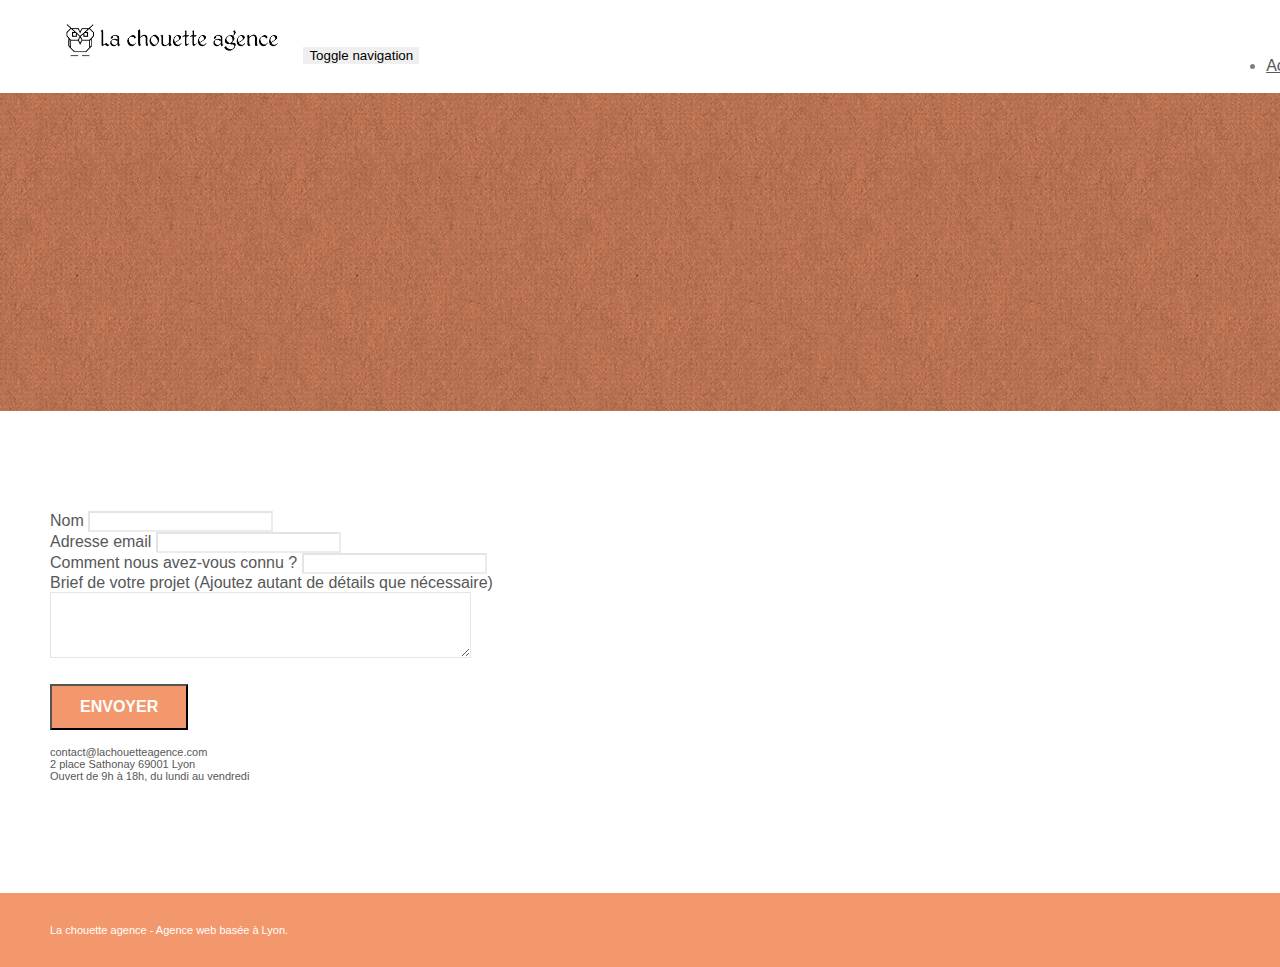
==== page2.html @ d72eb4cc "premier commit" ====
<!doctype html>
<html lang="Default">
<head>
    <meta charset="utf-8">
    <meta name="keywords" content="">
    <meta name="description" content="">
    <meta name="viewport" content="width=device-width, initial-scale=1.0, viewport-fit=cover">
    <link rel="shortcut icon" type="image/png" href="favicon.jpg">
    
	<link rel="stylesheet" type="text/css" href="./css/bootstrap.min.css">
	<link rel="stylesheet" type="text/css" href="style.css">
	<link rel="stylesheet" type="text/css" href="./css/font-awesome.min.css">
	<link rel="stylesheet" type="text/css" href="./css/et-line.min.css">
	
    
	<script src="./js/jquery-2.1.0.min.js"></script>
	<script src="./js/bootstrap.min.js"></script>
	<script src="./js/blocs.min.js"></script>
	<script src="./js/jqBootstrapValidation.js"></script>
	<script src="./js/formHandler.js"></script>
    <title>page2</title>

    
<!-- Analytics -->
 
<!-- Analytics END -->
    
</head>
<body>
<!-- Principal conteneur -->
<div class="page-container">
    
<!-- bloc-0 -->
<div class="bloc bgc-white l-bloc " id="bloc-0">
	<div class="container bloc-sm">
		<nav class="navbar row">
			<div class="navbar-header">
				<a class="navbar-brand" href="index.html"><img src="img/la-chouette-agence.png" alt="atlanta web design logo" height="40" /></a>
				<button id="nav-toggle" type="button" class="ui-navbar-toggle navbar-toggle" data-toggle="collapse" data-target=".navbar-1">
					<span class="sr-only">Toggle navigation</span><span class="icon-bar"></span><span class="icon-bar"></span><span class="icon-bar"></span>
				</button>
			</div>
			<div class="collapse navbar-collapse navbar-1 special-dropdown-nav">
				<ul class="site-navigation nav navbar-nav">
					<li>
						<a href="index.html">Accueil</a>
					</li>
					<li>
					</li>
					<li>
						<a href="page2.html">page2 &gt;</a>
					</li>
				</ul>
			</div>
		</nav>
	</div>
</div>
<!-- bloc-0 END -->

<!-- bloc-6 -->
<div class="bloc bg-dots-bg bg-repeat bgc-atomic-tangerine d-bloc bloc-bg-texture texture-paper" id="bloc-6">
	<div class="container bloc-lg">
		<div class="row">
			<div class="col-sm-12">
				<h1 class="text-center hero-bloc-text tc-white">
					Parlons web design !
				</h1>
				<p class="text-center mg-lg tc-white tight-width-whitespace">
					Nous sommes ravis que vous souhaitiez collaborer avec notre agence.<br>
					Parlez-nous de votre projet en complétant le formulaire ci-dessous.
				</p>
			</div>
		</div>
	</div>
</div>
<!-- bloc-6 END -->

<!-- bloc-7 -->
<div class="bloc bgc-white l-bloc" id="bloc-7">
	<div class="container bloc-lg">
		<div class="row">
			<div class="col-sm-6">
				<form id="form_1" novalidate success-msg="Your message has been sent." fail-msg="Sorry it seems that our mail server is not responding, Sorry for the inconvenience!">
					<div class="form-group">
						<label>
							Nom
						</label>
						<input id="name" class="form-control" required />
					</div>
					<div class="form-group">
						<label>
							Adresse email
						</label>
						<input id="email" class="form-control" type="email" required />
					</div>
					<div class="form-group">
						<label>
							Comment nous avez-vous connu ?
						</label>
						<input class="form-control" type="email" required id="input_504" />
					</div>
					<div class="form-group">
						<label>
							Brief de votre projet (Ajoutez autant de détails que nécessaire)<br>
						</label><textarea id="message" class="form-control" rows="4" cols="50" required></textarea>
					</div> 
					<button class="bloc-button btn btn-lg btn-block cta-hero btn-atomic-tangerine" type="submit">
						Envoyer
					</button>
				</form>
			</div>
			<div class="col-sm-6">
				<p>
					contact@lachouetteagence.com<br>2 place Sathonay 69001 Lyon<br>Ouvert de 9h à 18h, du lundi au vendredi<br>
				</p>
			</div>
		</div>
	</div>
</div>
<!-- bloc-7 END -->

<!-- ScrollToTop Button -->
<a class="bloc-button btn btn-d scrollToTop" onclick="scrollToTarget('1')"><span class="fa fa-chevron-up"></span></a>
<!-- ScrollToTop Button END-->


<!-- Footer - bloc-8 -->
<div class="bloc bgc-atomic-tangerine d-bloc" id="bloc-8">
	<div class="container bloc-sm">
		<div class="row">
			<div class="col-sm-12">
				<p class="text-center white">
					La chouette agence - Agence web basée à Lyon.<br>
				</p>
				<div class="row row-no-gutters social">
					<div class="col-sm-3">
						<div class="text-center">
							<a class="social" href="index.html"><span class="fa fa-twitter icon-md"></span></a>
						</div>
					</div>
					<div class="col-sm-3">
						<div class="text-center">
							<a class="social" href="index.html"><span class="fa fa-facebook icon-md"></span></a>
						</div>
					</div>
					<div class="col-sm-3">
						<div class="text-center">
							<a class="social" href="index.html"><span class="fa fa-dribbble icon-md"></span></a>
						</div>
					</div>
					<div class="col-sm-3">
						<div class="text-center">
							<a class="social" href="index.html"><span class="fa fa-instagram icon-md"></span></a>
						</div>
					</div>
				</div>
			</div>
		</div>
	</div>
</div>
<!-- Footer - bloc-8 END -->

</div>
<!-- Principal conteneur END -->
    

</body>
</html>
---- style.css ----
body {
    margin: 0;
    padding: 0;
    background: #FFF;
    overflow-x: hidden;
    -webkit-font-smoothing: antialiased;
    -moz-osx-font-smoothing: grayscale;
}

a,
button {
    transition: all .3s ease-in-out;
    outline: none!important;
}

a:hover {
    text-decoration: none;
    cursor: pointer;
}

#page-loading-blocs-notifaction {
    position: fixed;
    top: 0;
    bottom: 0;
    width: 100%;
    z-index: 100000;
    background: #FFFFFF url("img/pageload-spinner.gif") no-repeat center center;
}

.bloc {
    width: 100%;
    clear: both;
    background: 50% 50% no-repeat;
    padding: 0 50px;
    -webkit-background-size: cover;
    -moz-background-size: cover;
    -o-background-size: cover;
    background-size: cover;
    position: relative;
}

.bloc .container {
    padding-left: 0;
    padding-right: 0;
}

.bloc-lg {
    padding: 100px 50px;
}

.bloc-md {
    padding: 50px;
}

.bloc-sm {
    padding: 20px 50px;
}

.bg-center,
.bg-l-edge,
.bg-r-edge,
.bg-t-edge,
.bg-b-edge,
.bg-tl-edge,
.bg-bl-edge,
.bg-tr-edge,
.bg-br-edge,
.bg-repeat {
    -webkit-background-size: auto!important;
    -moz-background-size: auto!important;
    -o-background-size: auto!important;
    background-size: auto!important;
}

.bg-repeat {
    background: repeat;
}

.bg-t-edge {
    background: top no-repeat;
}

.bloc-bg-texture::before {
    content: "";
    background-size: 2px 2px;
    position: absolute;
    top: 0;
    bottom: 0;
    left: 0;
    right: 0;
}

.texture-paper::before {
    background: url("img/texture-paper.png");
    background-size: 280px 280px;
}

.b-parallax {
    background-attachment: fixed;
}

.d-bloc {
    color: rgba(255, 255, 255, .7);
}

.d-bloc button:hover {
    color: rgba(255, 255, 255, .9);
}

.d-bloc .icon-round,
.d-bloc .icon-square,
.d-bloc .icon-rounded,
.d-bloc .icon-semi-rounded-a,
.d-bloc .icon-semi-rounded-b {
    border-color: rgba(255, 255, 255, .9);
}

.d-bloc .divider-h span {
    border-color: rgba(255, 255, 255, .2);
}

.d-bloc .a-btn,
.d-bloc .navbar a,
.d-bloc .navbar-brand,
.d-bloc a .icon-sm,
.d-bloc a .icon-md,
.d-bloc a .icon-lg,
.d-bloc a .icon-xl,
.d-bloc h1 a,
.d-bloc h2 a,
.d-bloc h3 a,
.d-bloc h4 a,
.d-bloc h5 a,
.d-bloc h6 a,
.d-bloc p a {
    color: rgba(255, 255, 255, .6);
}

.d-bloc .a-btn:hover,
.d-bloc .navbar a:hover,
.d-bloc .navbar-brand:hover,
.d-bloc a:hover .icon-sm,
.d-bloc a:hover .icon-md,
.d-bloc a:hover .icon-lg,
.d-bloc a:hover .icon-xl,
.d-bloc h1 a:hover,
.d-bloc h2 a:hover,
.d-bloc h3 a:hover,
.d-bloc h4 a:hover,
.d-bloc h5 a:hover,
.d-bloc h6 a:hover,
.d-bloc p a:hover {
    color: rgba(255, 255, 255, 1);
}

.d-bloc .navbar-toggle .icon-bar {
    background: rgba(255, 255, 255, 1);
}

.d-bloc .btn-wire,
.d-bloc .btn-wire:hover {
    color: rgba(255, 255, 255, 1);
    border-color: rgba(255, 255, 255, 1);
}

.d-bloc .panel {
    color: rgba(0, 0, 0, .5);
}

.d-bloc .panel button:hover {
    color: rgba(0, 0, 0, .7);
}

.d-bloc .panel icon {
    border-color: rgba(0, 0, 0, .7);
}

.d-bloc .panel .divider-h span {
    border-color: rgba(0, 0, 0, .1);
}

.d-bloc .panel .a-btn {
    color: rgba(0, 0, 0, .6);
}

.d-bloc .panel .a-btn:hover {
    color: rgba(0, 0, 0, 1);
}

.d-bloc .panel .btn-wire,
.d-bloc .panel .btn-wire:hover {
    color: rgba(0, 0, 0, .7);
    border-color: rgba(0, 0, 0, .3);
}

.d-bloc .panel,
.l-bloc {
    color: rgba(0, 0, 0, .5);
}

.d-bloc .panel button:hover,
.l-bloc button:hover {
    color: rgba(0, 0, 0, .7);
}

.l-bloc .icon-round,
.l-bloc .icon-square,
.l-bloc .icon-rounded,
.l-bloc .icon-semi-rounded-a,
.l-bloc .icon-semi-rounded-b {
    border-color: rgba(0, 0, 0, .7);
}

.d-bloc .panel .divider-h span,
.l-bloc .divider-h span {
    border-color: rgba(0, 0, 0, .1);
}

.d-bloc .panel .a-btn,
.l-bloc .a-btn,
.l-bloc .navbar a,
.l-bloc .navbar-brand,
.l-bloc a .icon-sm,
.l-bloc a .icon-md,
.l-bloc a .icon-lg,
.l-bloc a .icon-xl,
.l-bloc h1 a,
.l-bloc h2 a,
.l-bloc h3 a,
.l-bloc h4 a,
.l-bloc h5 a,
.l-bloc h6 a,
.l-bloc p a {
    color: rgba(0, 0, 0, .6);
}

.d-bloc .panel .a-btn:hover,
.l-bloc .a-btn:hover,
.l-bloc .navbar a:hover,
.l-bloc .navbar-brand:hover,
.l-bloc a:hover .icon-sm,
.l-bloc a:hover .icon-md,
.l-bloc a:hover .icon-lg,
.l-bloc a:hover .icon-xl,
.l-bloc h1 a:hover,
.l-bloc h2 a:hover,
.l-bloc h3 a:hover,
.l-bloc h4 a:hover,
.l-bloc h5 a:hover,
.l-bloc h6 a:hover,
.l-bloc p a:hover {
    color: rgba(0, 0, 0, 1);
}

.l-bloc .navbar-toggle .icon-bar {
    color: rgba(0, 0, 0, .6);
}

.d-bloc .panel .btn-wire,
.d-bloc .panel .btn-wire:hover,
.l-bloc .btn-wire,
.l-bloc .btn-wire:hover {
    color: rgba(0, 0, 0, .7);
    border-color: rgba(0, 0, 0, .3);
}

.voffset {
    margin-top: 30px;
}

.voffset-lg {
    margin-top: 80px;
}

.row-no-gutters {
    margin-right: 0;
    margin-left: 0;
}

.row.row-no-gutters > [class^="col-"],
.row.row-no-gutters > [class*=" col-"] {
    padding-right: 0;
    padding-left: 0;
}

#bloc-1-hero h1 {
    font-size: 32px;
}

.navbar {
    margin-bottom: 0;
    z-index: 1;
}

.navbar-brand {
    height: auto;
    padding: 3px 15px;
    font-size: 25px;
    font-weight: normal;
    font-weight: 600;
    line-height: 44px;
}

.navbar-brand img {
    max-height: 200px;
    margin: 0 5px 0 0;
    display: inline;
}

.navbar-brand img[src$=svg] {
    min-width: 100px;
}

.nav-center .navbar-brand img {
    margin: 0;
}

.navbar .nav {
    padding-top: 2px;
    margin-right: -16px;
    float: right;
    z-index: 1;
}

.nav > li {
    float: left;
    margin-top: 4px;
    font-size: 16px;
}

.navbar-nav .open .dropdown-menu > li > a {
    text-align: inherit;
}

.nav > li a:hover,
.nav > li a:focus {
    background: transparent;
}

.navbar-toggle {
    margin: 10px 10px 0 0;
    border: 0px;
}

.navbar-toggle:hover {
    background: transparent!important;
}

.navbar-toggle .icon-bar {
    background-color: rgba(0, 0, 0, .5);
    width: 26px;
}

.nav-invert .navbar .nav {
    float: left;
}

.nav-invert .navbar-header,
.nav-invert .navbar-brand {
    float: right;
    position: relative;
    z-index: 2;
}

@media (min-width: 768px) {
    .site-navigation {
        position: absolute;
        top: 50%;
        right: 20px;
        transform: translate(0, -50%);
        -webkit-transform: translateY(-50%);
    }
    .nav > li .dropdown-menu a,
    .nav > li .dropdown-menu a:hover {
        color: #484848;
    }
    .nav-invert .site-navigation {
        left: 0;
        right: 0;
    }
    .nav-center {
        text-align: center;
    }
    .nav-center .navbar-header {
        width: 100%;
    }
    .nav-center .navbar-header,
    .nav-center .navbar-brand,
    .nav-center .nav > li {
        float: none;
        display: inline-block;
    }
    .nav-center .site-navigation {
        position: relative;
        width: 100%;
        right: 0;
        margin-right: 0px;
        margin-top: 20px;
    }
    .nav-center.mini-nav .navbar-toggle {
        float: none;
        margin: 10px auto 0;
    }
}

.nav > li > .dropdown a {
    background: none!important;
    display: block;
    padding: 14px 15px;
}

nav .caret {
    margin: 0 5px;
}

.dropdown-menu .dropdown-menu {
    top: -8px;
    left: 100%;
}

.dropdown-menu .dropmenu-flow-right {
    top: 100%;
    left: 0;
    margin-left: -1px;
    border-top-left-radius: 0;
    border-top-right-radius: 0;
}

.dropdown-menu .dropdown span {
    border: 4px solid black;
    border-top-color: transparent;
    border-right-color: transparent;
    border-bottom-color: transparent;
    margin: 6px -5px 0 0!important;
    float: right;
}

.mg-md {
    margin-top: 10px;
    margin-bottom: 20px;
}

.mg-lg {
    margin-top: 10px;
    margin-bottom: 40px;
}

.btn {
    margin: 0 5px 5px 0;
}

.btn.pull-right {
    margin: 0 0 5px 5px;
}

.btn-d,
.btn-d:hover,
.btn-d:focus {
    color: #FFF;
    background: rgba(0, 0, 0, .3);
}

button {
    outline: none!important;
}

.btn-rd {
    border-radius: 40px;
}

.btn-clean {
    border: 1px solid rgba(0, 0, 0, .08);
    border-bottom-color: rgba(0, 0, 0, .1);
    text-shadow: 0 1px 0 rgba(0, 0, 1, .1);
    box-shadow: 0 1px 3px rgba(0, 0, 1, .25), inset 0 1px 0 0 rgba(255, 255, 255, .15);
}

.icon-md {
    font-size: 30px!important;
}

.icon-lg {
    font-size: 60px!important;
}

.sm-shadow {
    text-shadow: 0 1px 2px rgba(0, 0, 0, .3);
}

.panel-sq,
.panel-sq .panel-heading,
.panel-sq .panel-footer {
    border-radius: 0;
}

.panel-rd {
    border-radius: 30px;
}

.panel-rd .panel-heading {
    border-radius: 29px 29px 0 0;
}

.panel-rd .panel-footer {
    border-radius: 0 0 29px 29px;
}

.form-control {
    border-color: rgba(0, 0, 0, .1);
    box-shadow: none;
}

.scrollToTop {
    width: 40px;
    height: 40px;
    position: fixed;
    bottom: 20px;
    right: 20px;
    opacity: 0;
    z-index: 500;
    transition: all .3s ease-in-out;
}

.scrollToTop span {
    margin-top: 6px;
}

.showScrollTop {
    font-size: 14px;
    opacity: 1;
}

a[data-lightbox] {
    position: relative;
    display: block;
    text-align: center;
}

a[data-lightbox]:hover::before {
    content: "+";
    font-family: "HelveticaNeue-Light", "Helvetica Neue Light", "Helvetica Neue", Helvetica, Arial;
    font-size: 32px;
    width: 50px;
    height: 50px;
    margin-left: -25px;
    border-radius: 50%;
    background: rgba(0, 0, 0, .6);
    color: #FFF;
    font-weight: 100;
    z-index: 1;
    position: absolute;
    top: 50%;
    transform: translateY(-50%);
    -webkit-transform: translateY(-50%);
}

a[data-lightbox]:hover img {
    opacity: 0.6;
    -webkit-animation-fill-mode: none;
    animation-fill-mode: none;
}

#lightbox-modal {
    display: flex;
    align-items: center;
}

#lightbox-modal .modal-dialog {
    width: 90%;
    max-width: 900px;
    margin: 0 auto 0;
}

#lightbox-modal .modal-dialog img {
    max-height: 90vh;
    margin: 0 auto;
}

.lightbox-caption {
    padding: 20px;
    color: #FFF;
    background: rgba(0, 0, 0, .5);
    position: absolute;
    left: 15px;
    right: 15px;
    bottom: 5px;
}

.close-lightbox {
    color: #FFF;
    font-size: 30px;
    position: absolute;
    top: 20px;
    right: 20px;
    z-index: 20;
    background: rgba(0, 0, 0, .5);
    border: none;
    line-height: 30px;
    padding: 0 9px 5px;
    opacity: 0.3;
}

.close-lightbox:hover,
.next-lightbox:hover,
.prev-lightbox:hover {
    opacity: 1.0;
    color: #FFF;
}

.next-lightbox,
.prev-lightbox {
    font-size: 20px;
    color: rgba(255, 255, 255, .9);
    background: rgba(0, 0, 0, .5);
    transition: all .2s ease-in-out;
    position: absolute;
    top: 45%;
    z-index: 1;
    opacity: 0.4;
}

.next-lightbox {
    padding: 6px 8px 1px 13px;
    right: 25px;
}

.prev-lightbox {
    padding: 6px 13px 1px 10px;
    left: 25px;
}

.snapshot-lb .modal-body {
    padding-bottom: 45px;
}

.snapshot-lb .lightbox-caption {
    padding: 0;
    color: rgba(0, 0, 0, .5);
    background: none;
}

h1,
h2,
h3,
h4,
h5,
h6,
p,
label,
.btn,
a {
    font-family: "helvetica";
    font-weight: 400;
    color: #575757!important;
}

.container {
    max-width: 1000px;
}

.hero-bloc-text {
    font-size: 38px;
}

.hero-bloc-text-sub {
    font-size: 36px;
}

.statement-bloc-text {
    line-height: 26px;
    font-style: italic;
    font-size: 20px;
    text-align: center;
    font-weight: lighter;
    max-width: 520px;
    margin: auto auto auto auto;
}

p {
    font-size: 11px;
}

.tight-width-whitespace {
    max-width: 600px;
    margin: auto auto auto auto;
}

.h1 {
    font-size: 20px;
    font-family: "Open Sans";
}

.cta-hero {
    margin-top: 22px;
    color: #FFFFFF!important;
    text-transform: uppercase;
    padding: 12px 28px 12px 28px;
    font-size: 16px;
    font-weight: 700;
}

.social {
    max-width: 400px;
    margin: auto auto auto auto;
}

h2 {
    font-size: 22px;
    line-height: 1.4em;
}

h3 {
    font-size: 15px;
    text-transform: uppercase;
    font-weight: 700;
    color: #333333!important;
}

.med-width-whitespace {
    max-width: 800px;
    margin: auto auto auto auto;
    box-shadow: 0px 0px 0px #000000;
}

h1 {
    color: #333333!important;
}

h4 {
    color: #333333!important;
}

.icons {
    margin-bottom: 14px;
    margin-top: 24px;
}

.white {
    color: #FFFFFF!important;
}

.portfolio-thumb {
    margin-bottom: 24px;
}

.portfolio-row {
    margin-bottom: 44px;
    margin-top: 50px;
}

.avatar {
    box-shadow: 0px 4px 9px rgba(0, 0, 0, 0.3);
}

.black-background {
    background-color: rgba(165, 147, 99, 0.7);
    padding: 40px 40px 40px 40px;
}

.bold-link {
    font-weight: 900;
    text-decoration: underline!important;
}

.bgc-white {
    background-color: #FFFFFF;
}

.bgc-dark-slate-blue {
    background-color: #364577;
}

.bgc-atomic-tangerine {
    background-color: #F3976C;
}

.tc-white {
    color: #F3976C!important;
}

.btn-atomic-tangerine {
    background: #F3976C;
    color: #FFFFFF!important;
}

.btn-atomic-tangerine:hover {
    background: #c27956!important;
    color: #FFFFFF!important;
}

.ltc-white {
    color: #FFFFFF!important;
}

.ltc-white:hover {
    color: #cccccc!important;
}

.ltc-atomic-tangerine {
    color: #F3976C!important;
}

.ltc-atomic-tangerine:hover {
    color: #c27956!important;
}

.icon-dark-slate-blue {
    color: #364577!important;
    border-color: #364577!important;
}

.bg-dots-bg {
    background-image: url("img/dots-bg.png");
}

.bg-lines-h2-bg {
    background-image: url("img/lines-h2-bg.png");
}

.bg-banniere {
    background-image: url("img/la-chouette-agence-banniere.jpg");
}

.bg-presentation {
    background-image: url("img/image-de-presentation.bmp");
}

@media (max-width: 1024px) {
    .bloc {
        padding-left: 20px;
        padding-right: 20px;
    }
    .bloc.full-width-bloc,
    .bloc-tile-2.full-width-bloc .container,
    .bloc-tile-3.full-width-bloc .container,
    .bloc-tile-4.full-width-bloc .container {
        padding-left: 0;
        padding-right: 0;
    }
}

@media (max-width: 992px) and (min-width: 768px) {
    .navbar .nav {
        max-width: 80%
    }
    .nav-center.navbar .nav {
        max-width: 100%
    }
}

@media only screen and (min-device-width: 768px) and (max-device-width: 1024px) and (orientation: landscape) {
    .b-parallax {
        background-attachment: scroll;
    }
}

@media only screen and (min-device-width: 1024px) and (max-device-width: 1366px) and (-webkit-min-device-pixel-ratio: 1.5) {
    .b-parallax {
        background-attachment: scroll;
    }
}

@media (max-width: 991px) {
    .container {
        width: 100%;
    }
    .b-parallax {
        background-attachment: scroll;
    }
    .page-container,
    #hero-bloc {
        overflow-x: hidden;
        position: relative;
    }
    .bloc {
        padding-left: constant(safe-area-inset-left);
        padding-right: constant(safe-area-inset-right);
    }
    .bloc-group,
    .bloc-group .bloc {
        display: block;
        width: 100%;
    }
    .bloc-fill-screen .fill-bloc-top-edge,
    .bloc-fill-screen .fill-bloc-bottom-edge {
        padding: 0 20px;
        padding-left: constant(safe-area-inset-left);
        padding-right: constant(safe-area-inset-right);
    }
}

@media (max-width: 767px) {
    .page-container {
        overflow-x: hidden;
        position: relative;
    }
    h1,
    h2,
    h3,
    h4,
    h5,
    h6,
    p,
    #disqus_thread {
        padding-left: 10px!important;
        padding-right: 10px!important;
    }
    .b-parallax {
        background-attachment: scroll;
    }
    .navbar .nav {
        padding-top: 0;
        border-top: 1px solid rgba(0, 0, 0, .2);
        float: none!important;
    }
    .navbar.row {
        margin-left: 0;
        margin-right: 0;
    }
    .site-navigation {
        position: inherit;
        transform: none;
        -webkit-transform: none;
        -ms-transform: none;
    }
    .nav > li {
        margin-top: 0;
        border-bottom: 1px solid rgba(0, 0, 0, .1);
        background: rgba(0, 0, 0, .05);
        text-align: left;
        padding-left: 15px;
        width: 100%;
    }
    .nav > li:hover {
        background: rgba(0, 0, 0, .08);
    }
    .dropdown .dropdown a .caret {
        float: none;
        margin: 5px 0 0 10px!important;
        border: 4px solid black;
        border-bottom-color: transparent;
        border-right-color: transparent;
        border-left-color: transparent;
    }
    #hero-bloc .navbar .nav {
        background: rgba(0, 0, 0, .8);
    }
    #hero-bloc .navbar .nav a {
        color: rgba(255, 255, 255, .6);
    }
    .hero {
        padding: 50px 0;
    }
    .hero-nav {
        left: -1px;
        right: -1px;
    }
    .navbar-collapse {
        padding: 0;
        overflow-x: hidden;
        -webkit-box-shadow: none;
        box-shadow: none;
    }
    .navbar-brand img {
        max-height: 40px;
        width: auto;
    }
    .nav-invert .navbar-header {
        float: none;
        width: 100%;
    }
    .nav-invert .navbar-toggle {
        float: left;
        margin-left: 10px;
    }
    .bloc {
        padding-left: 0;
        padding-right: 0;
    }
    .bloc-xxl,
    .bloc-xl,
    .bloc-lg {
        padding: 40px 0;
    }
    .bloc-sm,
    .bloc-md {
        padding-left: 0;
        padding-right: 0;
    }
    .bloc-tile-2 .container,
    .bloc-tile-3 .container,
    .bloc-tile-4 .container,
    .bloc-fill-screen .fill-bloc-top-edge,
    .bloc-fill-screen .fill-bloc-bottom-edge {
        padding-left: 0;
        padding-right: 0;
    }
    .a-block {
        padding: 0 10px;
    }
    .btn-dwn {
        display: none;
    }
    .voffset {
        margin-top: 5px;
    }
    .voffset-md {
        margin-top: 20px;
    }
    .voffset-lg {
        margin-top: 30px;
    }
    form {
        padding: 5px;
    }
    .close-lightbox {
        display: inline-block;
    }
    .blocsapp-device-iphone5 {
        background-size: 216px 425px;
        padding-top: 60px;
        width: 216px;
        height: 425px;
    }
    .blocsapp-device-iphone5 img {
        width: 180px;
        height: 320px;
    }
}

@media (max-width: 400px) {
    .bloc {
        padding-left: 0;
        padding-right: 0;
    }
}

@media (max-width: 767px) {
    .bloc-mob-center-text {
        text-align: center;
    }
}
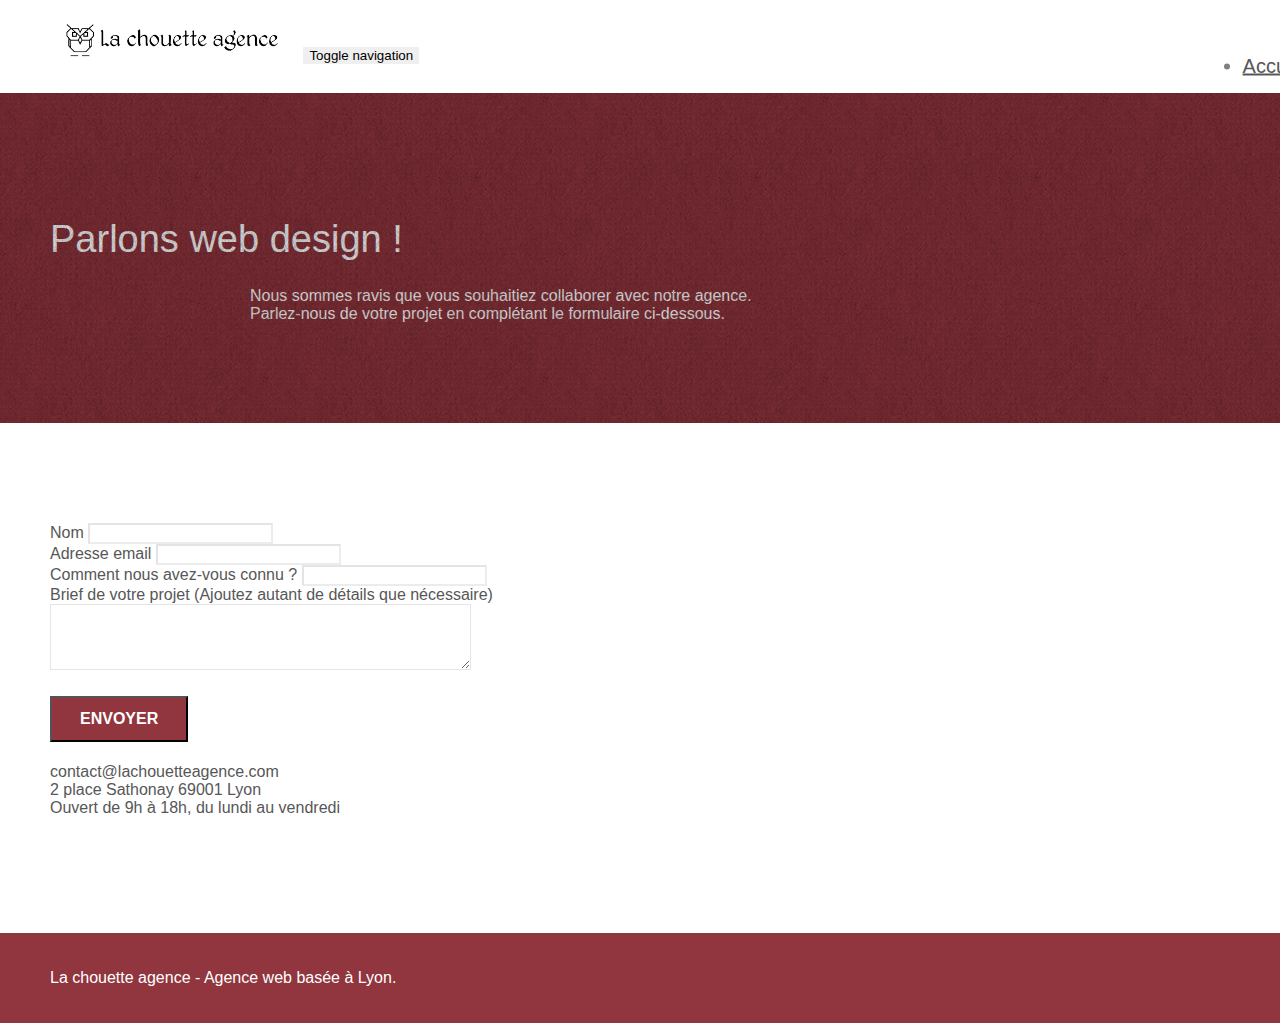
==== commit 4a369879: "ajout img compressées + modif SEO" ====
--- a/page2.html
+++ b/page2.html
@@ -1,9 +1,9 @@
 <!doctype html>
-<html lang="Default">
+<html lang="fr">
 <head>
     <meta charset="utf-8">
-    <meta name="keywords" content="">
-    <meta name="description" content="">
+    <meta name="description" content="Contact La chouette agence - Entreprise de Webdesign sur Lyon qui aide
+	les entreprises à devenir attractives et visibles sur internet.">
     <meta name="viewport" content="width=device-width, initial-scale=1.0, viewport-fit=cover">
     <link rel="shortcut icon" type="image/png" href="favicon.jpg">
     
@@ -18,7 +18,7 @@
 	<script src="./js/blocs.min.js"></script>
 	<script src="./js/jqBootstrapValidation.js"></script>
 	<script src="./js/formHandler.js"></script>
-    <title>page2</title>
+    <title>La Chouette Agence - Entreprise webdesign Lyon - Contact</title>
 
     
 <!-- Analytics -->
@@ -31,11 +31,11 @@
 <div class="page-container">
     
 <!-- bloc-0 -->
-<div class="bloc bgc-white l-bloc " id="bloc-0">
+<header class="bloc bgc-white l-bloc " id="bloc-0">
 	<div class="container bloc-sm">
 		<nav class="navbar row">
 			<div class="navbar-header">
-				<a class="navbar-brand" href="index.html"><img src="img/la-chouette-agence.png" alt="atlanta web design logo" height="40" /></a>
+				<a class="navbar-brand" href="index.html"><img src="img/la-chouette-agence.png" alt="La chouette agence, entreprise web design lyon logo" height="40" /></a>
 				<button id="nav-toggle" type="button" class="ui-navbar-toggle navbar-toggle" data-toggle="collapse" data-target=".navbar-1">
 					<span class="sr-only">Toggle navigation</span><span class="icon-bar"></span><span class="icon-bar"></span><span class="icon-bar"></span>
 				</button>
@@ -48,17 +48,17 @@
 					<li>
 					</li>
 					<li>
-						<a href="page2.html">page2 &gt;</a>
+						<a href="page2.html">Contact</a>
 					</li>
 				</ul>
 			</div>
 		</nav>
 	</div>
-</div>
+</header>
 <!-- bloc-0 END -->
 
 <!-- bloc-6 -->
-<div class="bloc bg-dots-bg bg-repeat bgc-atomic-tangerine d-bloc bloc-bg-texture texture-paper" id="bloc-6">
+<section class="bloc bg-dots-bg bg-repeat bgc-atomic-tangerine d-bloc bloc-bg-texture texture-paper" id="bloc-6">
 	<div class="container bloc-lg">
 		<div class="row">
 			<div class="col-sm-12">
@@ -72,11 +72,11 @@
 			</div>
 		</div>
 	</div>
-</div>
+</section>
 <!-- bloc-6 END -->
 
 <!-- bloc-7 -->
-<div class="bloc bgc-white l-bloc" id="bloc-7">
+<main class="bloc bgc-white l-bloc" id="bloc-7">
 	<div class="container bloc-lg">
 		<div class="row">
 			<div class="col-sm-6">
@@ -116,7 +116,7 @@
 			</div>
 		</div>
 	</div>
-</div>
+</main>
 <!-- bloc-7 END -->
 
 <!-- ScrollToTop Button -->
@@ -125,7 +125,7 @@
 
 
 <!-- Footer - bloc-8 -->
-<div class="bloc bgc-atomic-tangerine d-bloc" id="bloc-8">
+<footer class="bloc bgc-atomic-tangerine d-bloc" id="bloc-8">
 	<div class="container bloc-sm">
 		<div class="row">
 			<div class="col-sm-12">
@@ -157,7 +157,7 @@
 			</div>
 		</div>
 	</div>
-</div>
+</footer>
 <!-- Footer - bloc-8 END -->
 
 </div>
--- a/style.css
+++ b/style.css
@@ -1,3 +1,5 @@
+/* color #91353e */
+
 body {
     margin: 0;
     padding: 0;
@@ -325,7 +327,7 @@
 .nav > li {
     float: left;
     margin-top: 4px;
-    font-size: 16px;
+    font-size: 20px;
 }
 
 .navbar-nav .open .dropdown-menu > li > a {
@@ -677,7 +679,7 @@
 }
 
 p {
-    font-size: 11px;
+    font-size: 16px;
 }
 
 .tight-width-whitespace {
@@ -710,7 +712,7 @@
 }
 
 h3 {
-    font-size: 15px;
+    font-size: 20px;
     text-transform: uppercase;
     font-weight: 700;
     color: #333333!important;
@@ -753,7 +755,7 @@
 }
 
 .black-background {
-    background-color: rgba(165, 147, 99, 0.7);
+    background-color: #91353E;
     padding: 40px 40px 40px 40px;
 }
 
@@ -771,15 +773,15 @@
 }
 
 .bgc-atomic-tangerine {
-    background-color: #F3976C;
+    background-color: #91353e;
 }
 
 .tc-white {
-    color: #F3976C!important;
+    color: #FFFFFF!important;
 }
 
 .btn-atomic-tangerine {
-    background: #F3976C;
+    background: #91353E;
     color: #FFFFFF!important;
 }
 
@@ -848,13 +850,13 @@
     }
 }
 
-@media only screen and (min-device-width: 768px) and (max-device-width: 1024px) and (orientation: landscape) {
+@media only screen and (min-width: 768px) and (max-width: 1024px) and (orientation: landscape) {
     .b-parallax {
         background-attachment: scroll;
     }
 }
 
-@media only screen and (min-device-width: 1024px) and (max-device-width: 1366px) and (-webkit-min-device-pixel-ratio: 1.5) {
+@media only screen and (min-width: 1024px) and (max-width: 1366px) and (-webkit-min-device-pixel-ratio: 1.5) {
     .b-parallax {
         background-attachment: scroll;
     }
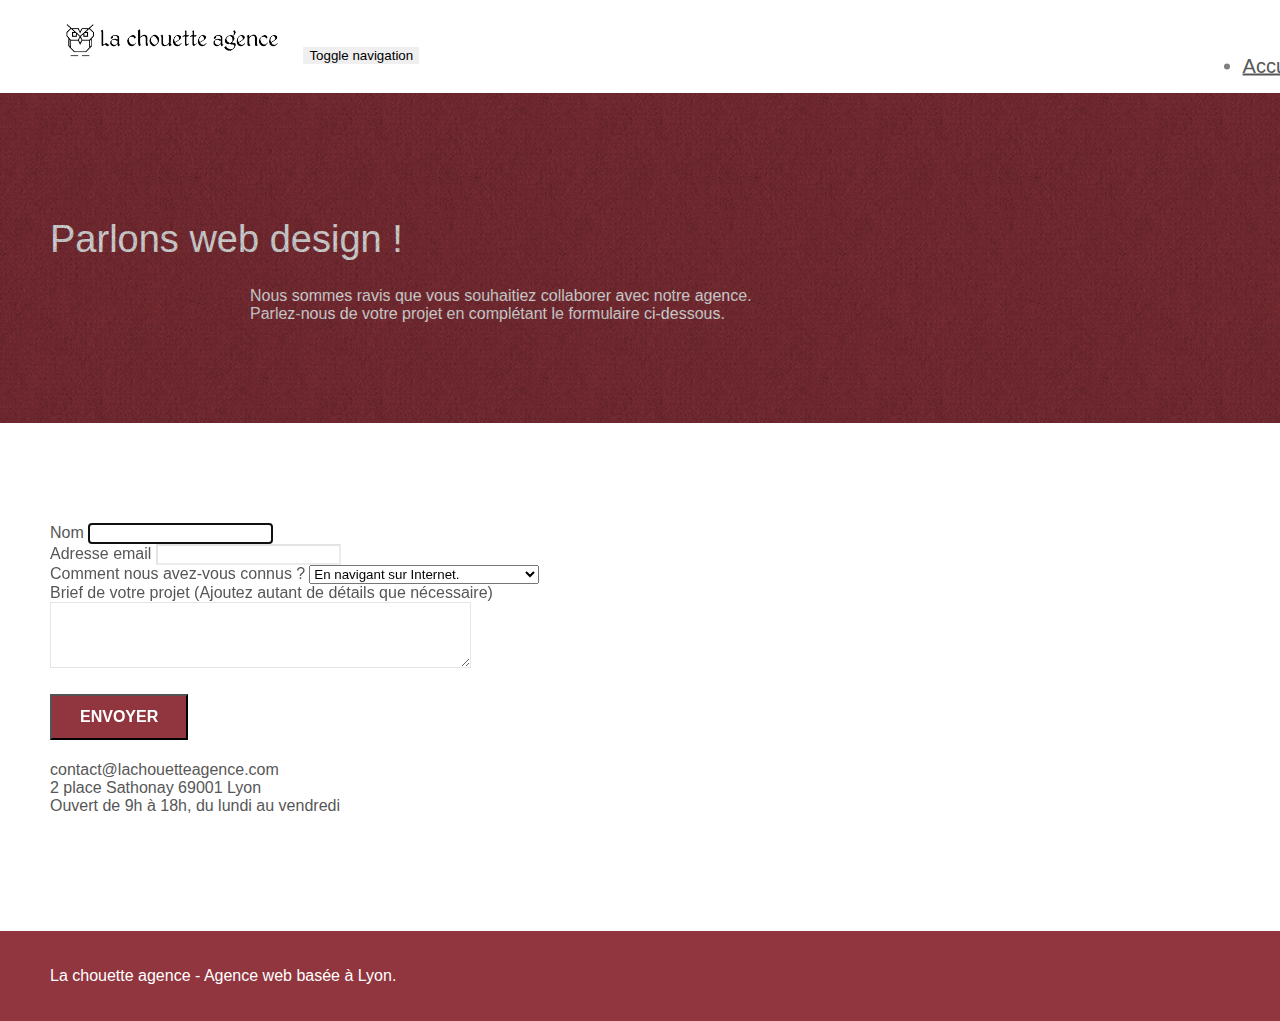
==== commit 20599a05: "modif formulaire" ====
--- a/page2.html
+++ b/page2.html
@@ -33,19 +33,21 @@
 <!-- bloc-0 -->
 <header class="bloc bgc-white l-bloc " id="bloc-0">
 	<div class="container bloc-sm">
+
 		<nav class="navbar row">
 			<div class="navbar-header">
-				<a class="navbar-brand" href="index.html"><img src="img/la-chouette-agence.png" alt="La chouette agence, entreprise web design lyon logo" height="40" /></a>
+				<a class="navbar-brand" href="index.html"><img src="img/la-chouette-agence.png" alt="entreprise web design logo" height="40" /></a>
 				<button id="nav-toggle" type="button" class="ui-navbar-toggle navbar-toggle" data-toggle="collapse" data-target=".navbar-1">
-					<span class="sr-only">Toggle navigation</span><span class="icon-bar"></span><span class="icon-bar"></span><span class="icon-bar"></span>
+					<span class="sr-only">Toggle navigation</span>
+					<span class="icon-bar"></span>
+					<span class="icon-bar"></span>
+					<span class="icon-bar"></span>
 				</button>
 			</div>
 			<div class="collapse navbar-collapse navbar-1 special-dropdown-nav">
 				<ul class="site-navigation nav navbar-nav">
 					<li>
 						<a href="index.html">Accueil</a>
-					</li>
-					<li>
 					</li>
 					<li>
 						<a href="page2.html">Contact</a>
@@ -80,33 +82,33 @@
 	<div class="container bloc-lg">
 		<div class="row">
 			<div class="col-sm-6">
-				<form id="form_1" novalidate success-msg="Your message has been sent." fail-msg="Sorry it seems that our mail server is not responding, Sorry for the inconvenience!">
+				<!-- new form -->
+				<form method="post" action="includes/form_1.php" id="form_1" novalidate="">
 					<div class="form-group">
-						<label>
-							Nom
+						<label for="name">Nom</label>
+						<input id="name" name="name" class="form-control" autofocus="" type="text">
+					<div class="help-block"></div></div>
+					<div class="form-group">
+						<label for="email">
+							Adresse email
 						</label>
-						<input id="name" class="form-control" required />
+						<input id="email" name="email" class="form-control" type="text" required="" kl_ab.original_type="email" aria-invalid="false">
+					<div class="help-block"></div></div>
+					<div class="form-group">
+						<label for="info"> Comment nous avez-vous connus ?</label>
+						<select name="info" id="info">
+							<option value="connaissance">Part une connaissance.</option>
+							<option value="web" selected="">En navigant sur Internet.</option>
+							<option value="réseaux sociaux">En surfant sur les réseaux sociaux.</option>
+						</select>
 					</div>
 					<div class="form-group">
-						<label>
-							Adresse email
+						<label for="message">
+							Brief de votre projet (Ajoutez autant de détails que nécessaire)<br>
 						</label>
-						<input id="email" class="form-control" type="email" required />
-					</div>
-					<div class="form-group">
-						<label>
-							Comment nous avez-vous connu ?
-						</label>
-						<input class="form-control" type="email" required id="input_504" />
-					</div>
-					<div class="form-group">
-						<label>
-							Brief de votre projet (Ajoutez autant de détails que nécessaire)<br>
-						</label><textarea id="message" class="form-control" rows="4" cols="50" required></textarea>
-					</div> 
-					<button class="bloc-button btn btn-lg btn-block cta-hero btn-atomic-tangerine" type="submit">
-						Envoyer
-					</button>
+						<textarea id="message" name="message" class="form-control" minlength="10" rows="4" cols="50" required="">										</textarea>
+					<div class="help-block"></div></div> 
+					<input class="bloc-button btn btn-lg btn-block cta-hero btn-atomic-tangerine" type="submit" value="Envoyer">
 				</form>
 			</div>
 			<div class="col-sm-6">
--- a/style.css
+++ b/style.css
@@ -1,5 +1,3 @@
-/* color #91353e */
-
 body {
     margin: 0;
     padding: 0;
@@ -824,7 +822,7 @@
 }
 
 .bg-presentation {
-    background-image: url("img/image-de-presentation.bmp");
+    background-image: url("img/image-de-presentation.jpg");
 }
 
 @media (max-width: 1024px) {
@@ -874,10 +872,10 @@
         overflow-x: hidden;
         position: relative;
     }
-    .bloc {
+    /* .bloc {
         padding-left: constant(safe-area-inset-left);
         padding-right: constant(safe-area-inset-right);
-    }
+    } */
     .bloc-group,
     .bloc-group .bloc {
         display: block;
@@ -886,8 +884,8 @@
     .bloc-fill-screen .fill-bloc-top-edge,
     .bloc-fill-screen .fill-bloc-bottom-edge {
         padding: 0 20px;
-        padding-left: constant(safe-area-inset-left);
-        padding-right: constant(safe-area-inset-right);
+        /* padding-left: constant(safe-area-inset-left);
+        padding-right: constant(safe-area-inset-right); */
     }
 }
 
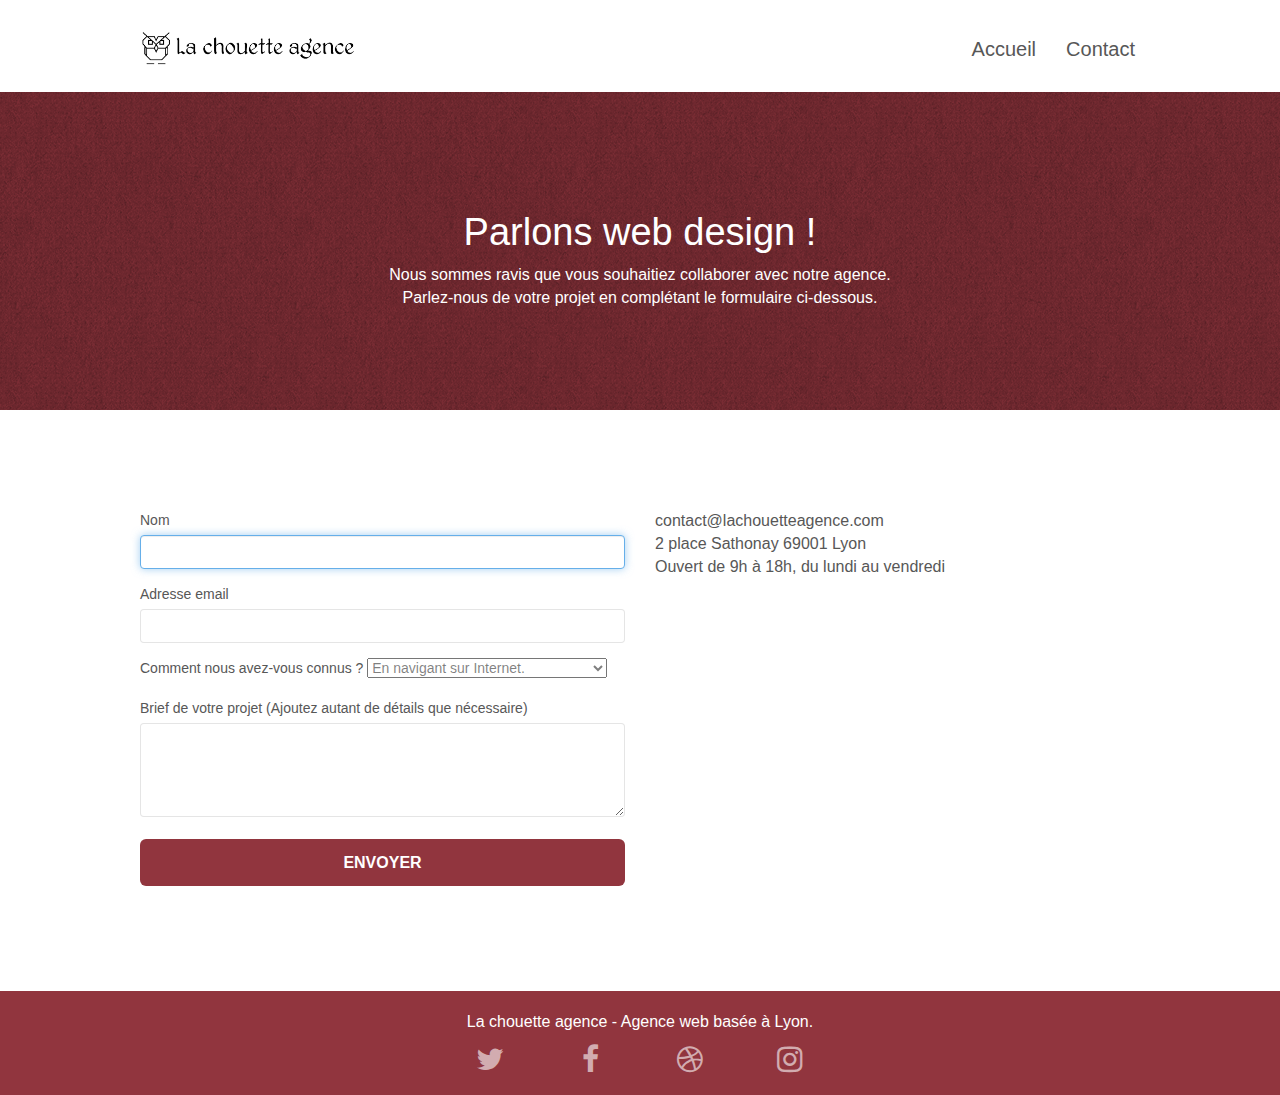
==== commit 242bfd90: "modif head" ====
--- a/page2.html
+++ b/page2.html
@@ -7,17 +7,17 @@
     <meta name="viewport" content="width=device-width, initial-scale=1.0, viewport-fit=cover">
     <link rel="shortcut icon" type="image/png" href="favicon.jpg">
     
-	<link rel="stylesheet" type="text/css" href="./css/bootstrap.min.css">
+	<link rel="stylesheet" type="text/css" href="./css/bootstrap.css">
 	<link rel="stylesheet" type="text/css" href="style.css">
-	<link rel="stylesheet" type="text/css" href="./css/font-awesome.min.css">
-	<link rel="stylesheet" type="text/css" href="./css/et-line.min.css">
+	<link rel="stylesheet" type="text/css" href="./css/font-awesome.css">
+	<link rel="stylesheet" type="text/css" href="./css/et-line.css">
 	
     
-	<script src="./js/jquery-2.1.0.min.js"></script>
-	<script src="./js/bootstrap.min.js"></script>
-	<script src="./js/blocs.min.js"></script>
-	<script src="./js/jqBootstrapValidation.js"></script>
-	<script src="./js/formHandler.js"></script>
+	<script src="./js/jquery-2.1.0.js"></script>
+	<script src="./js/bootstrap.js"></script>
+	<script src="./js/blocs.js"></script>
+	<script src="./js/jquery.touchSwipe.js" defer></script>
+	<script src="./js/gmaps.js"></script>
     <title>La Chouette Agence - Entreprise webdesign Lyon - Contact</title>
 
     
--- a/css/et-line.css
+++ b/css/et-line.css
@@ -0,0 +1,519 @@
+@font-face {
+    font-family: et-line;
+    src: url(../fonts/et-line.eot);
+    src: url(../fonts/et-line.eot?#iefix) format('embedded-opentype'), url(../fonts/et-line.woff) format('woff'), url(../fonts/et-line.ttf) format('truetype'), url(../fonts/et-line.svg#et-line) format('svg');
+    font-weight: 400;
+    font-style: normal
+}
+
+.et-icon-adjustments,
+.et-icon-alarmclock,
+.et-icon-anchor,
+.et-icon-aperture,
+.et-icon-attachment,
+.et-icon-bargraph,
+.et-icon-basket,
+.et-icon-beaker,
+.et-icon-bike,
+.et-icon-book-open,
+.et-icon-briefcase,
+.et-icon-browser,
+.et-icon-calendar,
+.et-icon-camera,
+.et-icon-caution,
+.et-icon-chat,
+.et-icon-circle-compass,
+.et-icon-clipboard,
+.et-icon-clock,
+.et-icon-cloud,
+.et-icon-compass,
+.et-icon-desktop,
+.et-icon-dial,
+.et-icon-document,
+.et-icon-documents,
+.et-icon-download,
+.et-icon-dribbble,
+.et-icon-edit,
+.et-icon-envelope,
+.et-icon-expand,
+.et-icon-facebook,
+.et-icon-flag,
+.et-icon-focus,
+.et-icon-gears,
+.et-icon-genius,
+.et-icon-gift,
+.et-icon-global,
+.et-icon-globe,
+.et-icon-googleplus,
+.et-icon-grid,
+.et-icon-happy,
+.et-icon-hazardous,
+.et-icon-heart,
+.et-icon-hotairballoon,
+.et-icon-hourglass,
+.et-icon-key,
+.et-icon-laptop,
+.et-icon-layers,
+.et-icon-lifesaver,
+.et-icon-lightbulb,
+.et-icon-linegraph,
+.et-icon-linkedin,
+.et-icon-lock,
+.et-icon-magnifying-glass,
+.et-icon-map,
+.et-icon-map-pin,
+.et-icon-megaphone,
+.et-icon-mic,
+.et-icon-mobile,
+.et-icon-newspaper,
+.et-icon-notebook,
+.et-icon-paintbrush,
+.et-icon-paperclip,
+.et-icon-pencil,
+.et-icon-phone,
+.et-icon-picture,
+.et-icon-pictures,
+.et-icon-piechart,
+.et-icon-presentation,
+.et-icon-pricetags,
+.et-icon-printer,
+.et-icon-profile-female,
+.et-icon-profile-male,
+.et-icon-puzzle,
+.et-icon-quote,
+.et-icon-recycle,
+.et-icon-refresh,
+.et-icon-ribbon,
+.et-icon-rss,
+.et-icon-sad,
+.et-icon-scissors,
+.et-icon-scope,
+.et-icon-search,
+.et-icon-shield,
+.et-icon-speedometer,
+.et-icon-strategy,
+.et-icon-streetsign,
+.et-icon-tablet,
+.et-icon-target,
+.et-icon-telescope,
+.et-icon-toolbox,
+.et-icon-tools,
+.et-icon-tools-2,
+.et-icon-trophy,
+.et-icon-tumblr,
+.et-icon-twitter,
+.et-icon-upload,
+.et-icon-video,
+.et-icon-wallet,
+.et-icon-wine {
+    font-family: et-line;
+    speak: none;
+    font-style: normal;
+    font-weight: 400;
+    font-variant: normal;
+    text-transform: none;
+    line-height: 1;
+    -webkit-font-smoothing: antialiased;
+    -moz-osx-font-smoothing: grayscale;
+    display: inline-block
+}
+
+.et-icon-mobile:before {
+    content: "\e000"
+}
+
+.et-icon-laptop:before {
+    content: "\e001"
+}
+
+.et-icon-desktop:before {
+    content: "\e002"
+}
+
+.et-icon-tablet:before {
+    content: "\e003"
+}
+
+.et-icon-phone:before {
+    content: "\e004"
+}
+
+.et-icon-document:before {
+    content: "\e005"
+}
+
+.et-icon-documents:before {
+    content: "\e006"
+}
+
+.et-icon-search:before {
+    content: "\e007"
+}
+
+.et-icon-clipboard:before {
+    content: "\e008"
+}
+
+.et-icon-newspaper:before {
+    content: "\e009"
+}
+
+.et-icon-notebook:before {
+    content: "\e00a"
+}
+
+.et-icon-book-open:before {
+    content: "\e00b"
+}
+
+.et-icon-browser:before {
+    content: "\e00c"
+}
+
+.et-icon-calendar:before {
+    content: "\e00d"
+}
+
+.et-icon-presentation:before {
+    content: "\e00e"
+}
+
+.et-icon-picture:before {
+    content: "\e00f"
+}
+
+.et-icon-pictures:before {
+    content: "\e010"
+}
+
+.et-icon-video:before {
+    content: "\e011"
+}
+
+.et-icon-camera:before {
+    content: "\e012"
+}
+
+.et-icon-printer:before {
+    content: "\e013"
+}
+
+.et-icon-toolbox:before {
+    content: "\e014"
+}
+
+.et-icon-briefcase:before {
+    content: "\e015"
+}
+
+.et-icon-wallet:before {
+    content: "\e016"
+}
+
+.et-icon-gift:before {
+    content: "\e017"
+}
+
+.et-icon-bargraph:before {
+    content: "\e018"
+}
+
+.et-icon-grid:before {
+    content: "\e019"
+}
+
+.et-icon-expand:before {
+    content: "\e01a"
+}
+
+.et-icon-focus:before {
+    content: "\e01b"
+}
+
+.et-icon-edit:before {
+    content: "\e01c"
+}
+
+.et-icon-adjustments:before {
+    content: "\e01d"
+}
+
+.et-icon-ribbon:before {
+    content: "\e01e"
+}
+
+.et-icon-hourglass:before {
+    content: "\e01f"
+}
+
+.et-icon-lock:before {
+    content: "\e020"
+}
+
+.et-icon-megaphone:before {
+    content: "\e021"
+}
+
+.et-icon-shield:before {
+    content: "\e022"
+}
+
+.et-icon-trophy:before {
+    content: "\e023"
+}
+
+.et-icon-flag:before {
+    content: "\e024"
+}
+
+.et-icon-map:before {
+    content: "\e025"
+}
+
+.et-icon-puzzle:before {
+    content: "\e026"
+}
+
+.et-icon-basket:before {
+    content: "\e027"
+}
+
+.et-icon-envelope:before {
+    content: "\e028"
+}
+
+.et-icon-streetsign:before {
+    content: "\e029"
+}
+
+.et-icon-telescope:before {
+    content: "\e02a"
+}
+
+.et-icon-gears:before {
+    content: "\e02b"
+}
+
+.et-icon-key:before {
+    content: "\e02c"
+}
+
+.et-icon-paperclip:before {
+    content: "\e02d"
+}
+
+.et-icon-attachment:before {
+    content: "\e02e"
+}
+
+.et-icon-pricetags:before {
+    content: "\e02f"
+}
+
+.et-icon-lightbulb:before {
+    content: "\e030"
+}
+
+.et-icon-layers:before {
+    content: "\e031"
+}
+
+.et-icon-pencil:before {
+    content: "\e032"
+}
+
+.et-icon-tools:before {
+    content: "\e033"
+}
+
+.et-icon-tools-2:before {
+    content: "\e034"
+}
+
+.et-icon-scissors:before {
+    content: "\e035"
+}
+
+.et-icon-paintbrush:before {
+    content: "\e036"
+}
+
+.et-icon-magnifying-glass:before {
+    content: "\e037"
+}
+
+.et-icon-circle-compass:before {
+    content: "\e038"
+}
+
+.et-icon-linegraph:before {
+    content: "\e039"
+}
+
+.et-icon-mic:before {
+    content: "\e03a"
+}
+
+.et-icon-strategy:before {
+    content: "\e03b"
+}
+
+.et-icon-beaker:before {
+    content: "\e03c"
+}
+
+.et-icon-caution:before {
+    content: "\e03d"
+}
+
+.et-icon-recycle:before {
+    content: "\e03e"
+}
+
+.et-icon-anchor:before {
+    content: "\e03f"
+}
+
+.et-icon-profile-male:before {
+    content: "\e040"
+}
+
+.et-icon-profile-female:before {
+    content: "\e041"
+}
+
+.et-icon-bike:before {
+    content: "\e042"
+}
+
+.et-icon-wine:before {
+    content: "\e043"
+}
+
+.et-icon-hotairballoon:before {
+    content: "\e044"
+}
+
+.et-icon-globe:before {
+    content: "\e045"
+}
+
+.et-icon-genius:before {
+    content: "\e046"
+}
+
+.et-icon-map-pin:before {
+    content: "\e047"
+}
+
+.et-icon-dial:before {
+    content: "\e048"
+}
+
+.et-icon-chat:before {
+    content: "\e049"
+}
+
+.et-icon-heart:before {
+    content: "\e04a"
+}
+
+.et-icon-cloud:before {
+    content: "\e04b"
+}
+
+.et-icon-upload:before {
+    content: "\e04c"
+}
+
+.et-icon-download:before {
+    content: "\e04d"
+}
+
+.et-icon-target:before {
+    content: "\e04e"
+}
+
+.et-icon-hazardous:before {
+    content: "\e04f"
+}
+
+.et-icon-piechart:before {
+    content: "\e050"
+}
+
+.et-icon-speedometer:before {
+    content: "\e051"
+}
+
+.et-icon-global:before {
+    content: "\e052"
+}
+
+.et-icon-compass:before {
+    content: "\e053"
+}
+
+.et-icon-lifesaver:before {
+    content: "\e054"
+}
+
+.et-icon-clock:before {
+    content: "\e055"
+}
+
+.et-icon-aperture:before {
+    content: "\e056"
+}
+
+.et-icon-quote:before {
+    content: "\e057"
+}
+
+.et-icon-scope:before {
+    content: "\e058"
+}
+
+.et-icon-alarmclock:before {
+    content: "\e059"
+}
+
+.et-icon-refresh:before {
+    content: "\e05a"
+}
+
+.et-icon-happy:before {
+    content: "\e05b"
+}
+
+.et-icon-sad:before {
+    content: "\e05c"
+}
+
+.et-icon-facebook:before {
+    content: "\e05d"
+}
+
+.et-icon-twitter:before {
+    content: "\e05e"
+}
+
+.et-icon-googleplus:before {
+    content: "\e05f"
+}
+
+.et-icon-rss:before {
+    content: "\e060"
+}
+
+.et-icon-tumblr:before {
+    content: "\e061"
+}
+
+.et-icon-linkedin:before {
+    content: "\e062"
+}
+
+.et-icon-dribbble:before {
+    content: "\e063"
+}